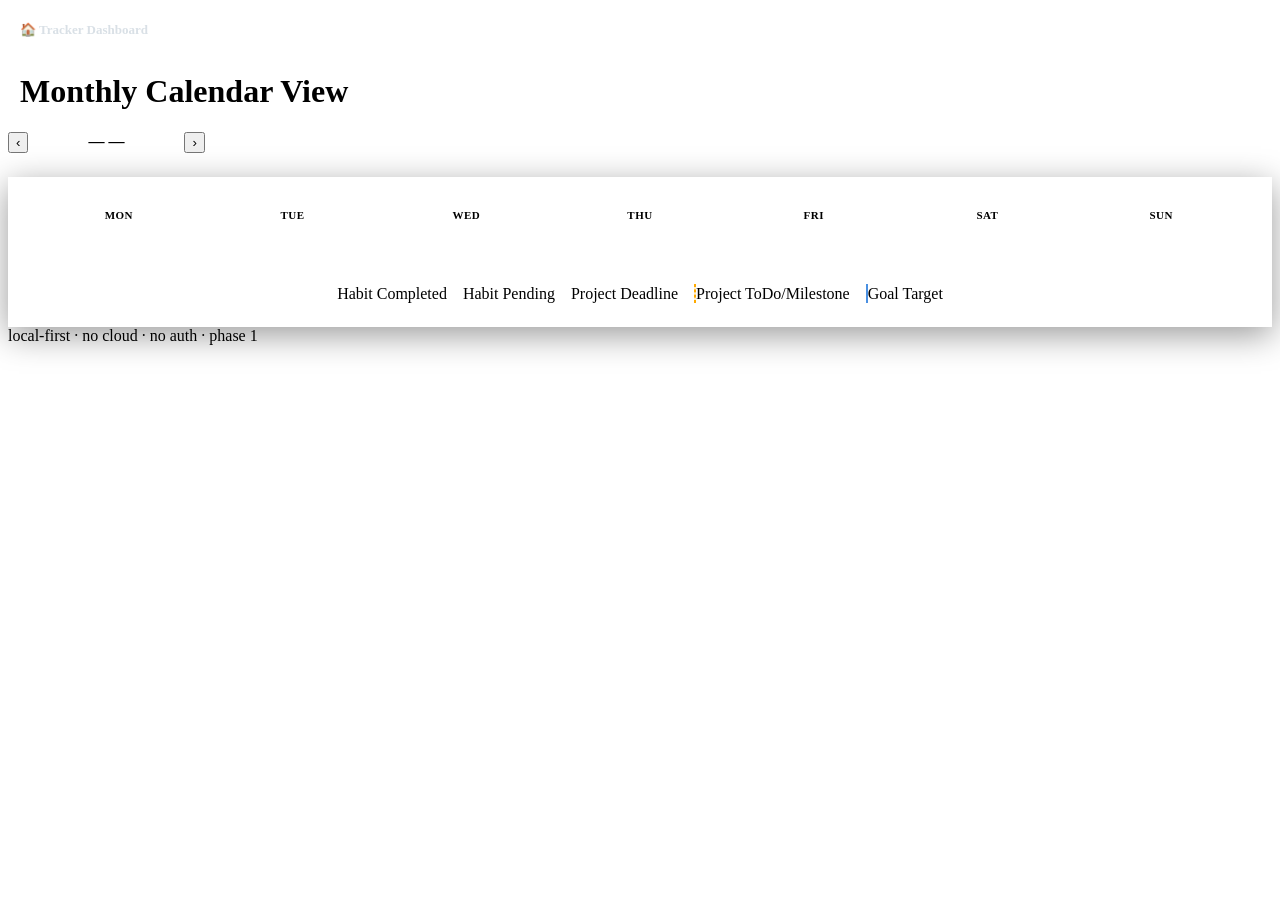
==== frontend/calendar.html @ 1fde1a18 "Initial setup" ====
<!DOCTYPE html>
<html lang="en">
<head>
  <meta charset="UTF-8" />
  <meta name="viewport" content="width=device-width, initial-scale=1.0" />
  <title>Productivity Tracker - Monthly Calendar</title>
  <link rel="icon" type="image/svg+xml" href="/static/favicon.svg" />
  <link rel="stylesheet" href="/static/css/style.css" />
  <link rel="stylesheet" href="/static/css/strategic.css" />
  <style>
    /* Dedicated Calendar Visual Stylings */
    .calendar-wrapper {
      display: flex;
      flex-direction: column;
      gap: 20px;
      margin-top: 24px;
    }
    
    .calendar-grid-container {
      background: var(--panel);
      border: 1px solid var(--border);
      border-radius: var(--radius);
      padding: 24px;
      box-shadow: 0 8px 32px rgba(0,0,0,0.4);
      position: relative;
    }
    
    .calendar-grid-container::before {
      content: "";
      position: absolute;
      top: 0;
      left: 0;
      width: 100%;
      height: 4px;
      background: linear-gradient(90deg, var(--green), #4a90e2, #ffaa00);
      border-top-left-radius: var(--radius);
      border-top-right-radius: var(--radius);
    }
    
    .calendar-month-grid {
      display: grid;
      grid-template-columns: repeat(7, 1fr);
      gap: 8px;
      margin-top: 16px;
    }
    
    .calendar-weekday-header {
      text-align: center;
      font-size: 11px;
      font-weight: 700;
      color: var(--muted);
      text-transform: uppercase;
      letter-spacing: 0.5px;
      padding: 8px 0;
      border-bottom: 1px solid var(--border);
    }
    
    .calendar-day-cell {
      background: rgba(255, 255, 255, 0.01);
      border: 1px solid var(--border);
      border-radius: 8px;
      min-height: 120px;
      padding: 8px;
      display: flex;
      flex-direction: column;
      gap: 6px;
      transition: all 0.2s;
      position: relative;
      overflow-y: auto;
    }
    
    .calendar-day-cell:hover {
      background: rgba(255, 255, 255, 0.03);
      border-color: var(--border-2);
      transform: translateY(-2px);
    }
    
    .calendar-day-cell--empty {
      background: transparent;
      border-color: rgba(255, 255, 255, 0.02);
      pointer-events: none;
    }
    
    .calendar-day-cell--today {
      background: rgba(84, 209, 79, 0.03);
      border-color: var(--green);
      box-shadow: inset 0 0 12px rgba(84, 209, 79, 0.1);
    }
    
    .calendar-day-number {
      font-size: 12px;
      font-weight: 700;
      color: var(--text);
      display: inline-flex;
      align-items: center;
      justify-content: center;
      width: 24px;
      height: 24px;
      border-radius: 50%;
    }
    
    .calendar-day-cell--today .calendar-day-number {
      background: var(--green);
      color: #000;
    }
    
    /* Calendar item pills */
    .calendar-item-pill {
      font-size: 9px;
      font-weight: 600;
      padding: 3px 6px;
      border-radius: 4px;
      white-space: nowrap;
      text-overflow: ellipsis;
      overflow: hidden;
      display: flex;
      align-items: center;
      gap: 4px;
      width: 100%;
    }
    
    .calendar-item-pill--task-done {
      background: rgba(84, 209, 79, 0.15);
      color: var(--green);
      border: 1px solid rgba(84, 209, 79, 0.2);
    }
    
    .calendar-item-pill--task-pending {
      background: rgba(255, 255, 255, 0.03);
      color: var(--muted);
      border: 1px solid var(--border);
    }
    
    .calendar-item-pill--project {
      background: rgba(255, 122, 112, 0.15);
      color: var(--danger);
      border: 1px solid rgba(255, 122, 112, 0.2);
      font-weight: 700;
    }
    
    .calendar-item-pill--goal {
      background: rgba(74, 144, 226, 0.15);
      color: #4a90e2;
      border: 1px solid rgba(74, 144, 226, 0.2);
    }
    
    .calendar-item-pill--milestone {
      background: rgba(255, 170, 0, 0.1);
      color: #ffaa00;
      border: 1px dashed rgba(255, 170, 0, 0.3);
    }
    
    .calendar-legend-bar {
      display: flex;
      flex-wrap: wrap;
      gap: 16px;
      margin-top: 16px;
      padding-top: 16px;
      border-top: 1px solid var(--border);
      justify-content: center;
    }
  </style>
</head>
<body>

<div id="loading-overlay">
  <div class="spinner"></div>
</div>

<div class="app">
  <header class="app-header">
    <div class="header-top">
      <div class="header-month">
        <a href="/" class="nav-btn" style="text-decoration: none; font-size: 13px; padding: 6px 12px; height: 32px; display: inline-flex; align-items: center; gap: 6px; border: 1px solid var(--border); border-radius: 6px; background: rgba(255,255,255,0.03); color: #d9e0e6; font-weight: 600; cursor: pointer;">
          🏠 Tracker Dashboard
        </a>
        <h1 class="month-title" style="margin-left: 12px;">Monthly Calendar View</h1>
      </div>
      
      <div class="header-stats-grid" style="display: flex; gap: 8px; align-items: center;">
        <button class="nav-btn" id="cal-prev-month" title="Previous Month">‹</button>
        <span id="cal-month-label" style="font-size: 16px; font-weight: 700; color: var(--text); min-width: 140px; text-align: center;">— —</span>
        <button class="nav-btn" id="cal-next-month" title="Next Month">›</button>
      </div>
    </div>
  </header>

  <div class="calendar-wrapper">
    <div class="calendar-grid-container">
      <div style="display: grid; grid-template-columns: repeat(7, 1fr); text-align: center; border-bottom: 1px solid var(--border); padding-bottom: 8px;">
        <div class="calendar-weekday-header">Mon</div>
        <div class="calendar-weekday-header">Tue</div>
        <div class="calendar-weekday-header">Wed</div>
        <div class="calendar-weekday-header">Thu</div>
        <div class="calendar-weekday-header">Fri</div>
        <div class="calendar-weekday-header">Sat</div>
        <div class="calendar-weekday-header">Sun</div>
      </div>
      
      <div class="calendar-month-grid" id="calendar-grid-body">
        <!-- Day cells injected dynamically -->
      </div>
      
      <!-- Calendar Legend -->
      <div class="calendar-legend-bar">
        <span class="legend-item"><span class="legend-swatch" style="background: rgba(84, 209, 79, 0.2); border: 1px solid var(--green);"></span> Habit Completed</span>
        <span class="legend-item"><span class="legend-swatch" style="background: rgba(255, 255, 255, 0.05); border: 1px solid var(--border);"></span> Habit Pending</span>
        <span class="legend-item"><span class="legend-swatch" style="background: rgba(255, 122, 112, 0.2); border: 1px solid var(--danger);"></span> Project Deadline</span>
        <span class="legend-item"><span class="legend-swatch" style="background: rgba(255, 170, 0, 0.2); border: 1px dashed #ffaa00;"></span> Project ToDo/Milestone</span>
        <span class="legend-item"><span class="legend-swatch" style="background: rgba(74, 144, 226, 0.2); border: 1px solid #4a90e2;"></span> Goal Target</span>
      </div>
    </div>
  </div>

  <footer class="app-footer">
    local-first · no cloud · no auth · phase 1
  </footer>
</div>

<div id="toast" role="status" aria-live="polite"></div>

<script type="module" src="/static/js/calendar.js"></script>
</body>
</html>
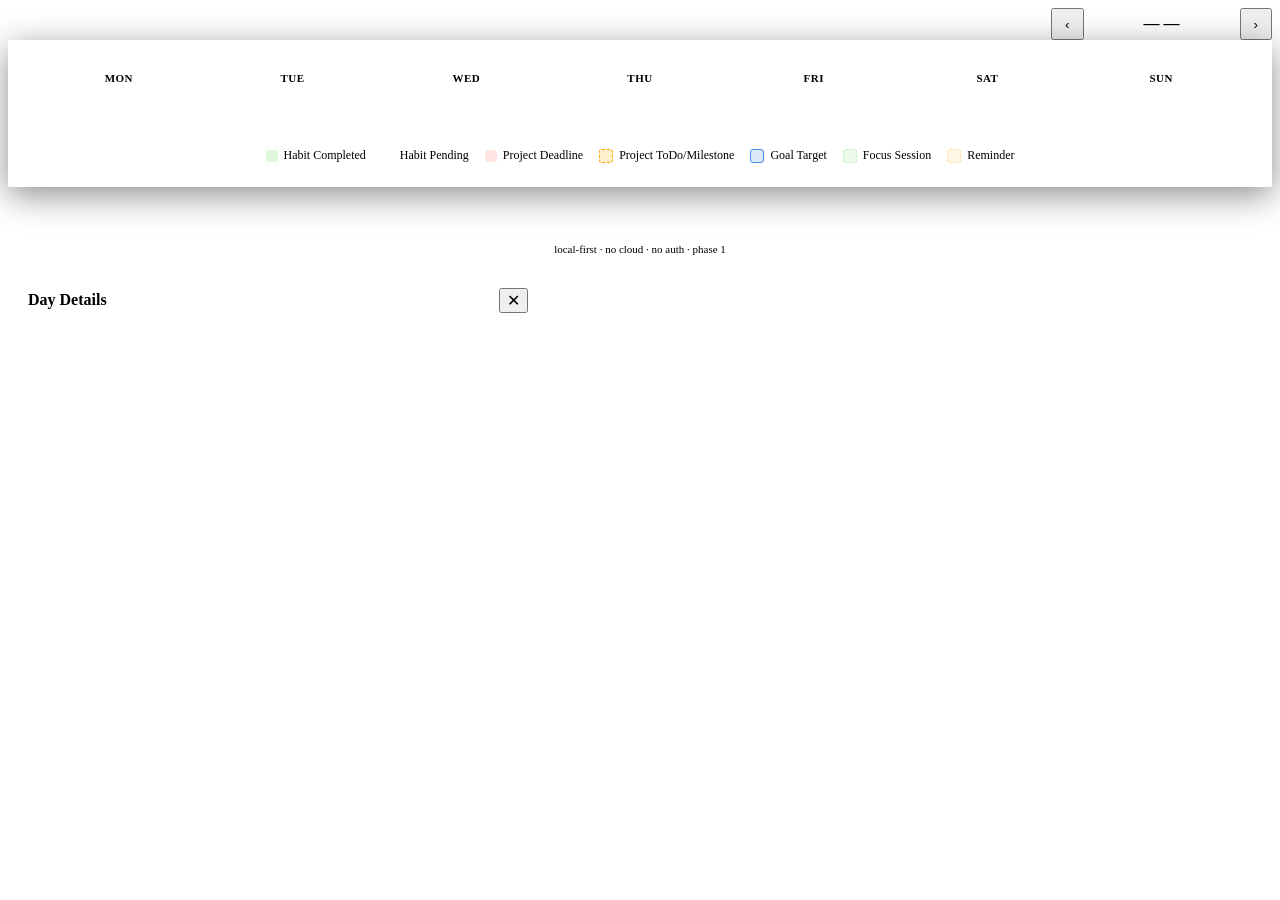
==== commit 76eca1c0: "refactor: implement resilient multi-provider AI fallback chain & clean codebase" ====
--- a/frontend/calendar.html
+++ b/frontend/calendar.html
@@ -8,12 +8,11 @@
   <link rel="stylesheet" href="/static/css/style.css" />
   <link rel="stylesheet" href="/static/css/strategic.css" />
   <style>
-    /* Dedicated Calendar Visual Stylings */
+    /* Dedicated Calendar Visual Stylings aligned with HSL colors */
     .calendar-wrapper {
       display: flex;
       flex-direction: column;
       gap: 20px;
-      margin-top: 24px;
     }
     
     .calendar-grid-container {
@@ -21,7 +20,7 @@
       border: 1px solid var(--border);
       border-radius: var(--radius);
       padding: 24px;
-      box-shadow: 0 8px 32px rgba(0,0,0,0.4);
+      box-shadow: 0 8px 32px rgba(0,0,0,0.45);
       position: relative;
     }
     
@@ -32,7 +31,7 @@
       left: 0;
       width: 100%;
       height: 4px;
-      background: linear-gradient(90deg, var(--green), #4a90e2, #ffaa00);
+      background: linear-gradient(90deg, var(--green), var(--info), var(--warning));
       border-top-left-radius: var(--radius);
       border-top-right-radius: var(--radius);
     }
@@ -71,7 +70,7 @@
     
     .calendar-day-cell:hover {
       background: rgba(255, 255, 255, 0.03);
-      border-color: var(--border-2);
+      border-color: var(--border-active);
       transform: translateY(-2px);
     }
     
@@ -149,6 +148,18 @@
       color: #ffaa00;
       border: 1px dashed rgba(255, 170, 0, 0.3);
     }
+
+    .calendar-item-pill--focus {
+      background: rgba(84, 209, 79, 0.1);
+      color: var(--green);
+      border: 1px dashed rgba(84, 209, 79, 0.3);
+    }
+
+    .calendar-item-pill--reminder {
+      background: rgba(255, 170, 0, 0.1);
+      color: #ffaa00;
+      border: 1px dashed rgba(255, 170, 0, 0.3);
+    }
     
     .calendar-legend-bar {
       display: flex;
@@ -163,62 +174,78 @@
 </head>
 <body>
 
+<!-- Loading overlay -->
 <div id="loading-overlay">
   <div class="spinner"></div>
 </div>
 
-<div class="app">
-  <header class="app-header">
-    <div class="header-top">
-      <div class="header-month">
-        <a href="/" class="nav-btn" style="text-decoration: none; font-size: 13px; padding: 6px 12px; height: 32px; display: inline-flex; align-items: center; gap: 6px; border: 1px solid var(--border); border-radius: 6px; background: rgba(255,255,255,0.03); color: #d9e0e6; font-weight: 600; cursor: pointer;">
-          🏠 Tracker Dashboard
-        </a>
-        <h1 class="month-title" style="margin-left: 12px;">Monthly Calendar View</h1>
+<div class="app-layout-shell">
+  <!-- Sidebar Navigation Container -->
+  <nav id="sidebar-nav-container"></nav>
+
+  <!-- Main Content Area -->
+  <main class="main-content-area">
+    <div class="app">
+      <!-- Calendar Navigation Bar -->
+      <div style="display: flex; justify-content: flex-end; margin-bottom: var(--space-md);">
+        <div style="display: flex; gap: 8px; align-items: center;">
+          <button class="ui-btn ui-btn-secondary" id="cal-prev-month" title="Previous Month" style="padding: 0 12px; height: 32px;">‹</button>
+          <span id="cal-month-label" style="font-size: 16px; font-weight: 700; color: var(--text); min-width: 140px; text-align: center;">— —</span>
+          <button class="ui-btn ui-btn-secondary" id="cal-next-month" title="Next Month" style="padding: 0 12px; height: 32px;">›</button>
+        </div>
       </div>
-      
-      <div class="header-stats-grid" style="display: flex; gap: 8px; align-items: center;">
-        <button class="nav-btn" id="cal-prev-month" title="Previous Month">‹</button>
-        <span id="cal-month-label" style="font-size: 16px; font-weight: 700; color: var(--text); min-width: 140px; text-align: center;">— —</span>
-        <button class="nav-btn" id="cal-next-month" title="Next Month">›</button>
+
+      <div class="calendar-wrapper">
+        <div class="calendar-grid-container">
+          <div style="display: grid; grid-template-columns: repeat(7, 1fr); text-align: center; border-bottom: 1px solid var(--border); padding-bottom: 8px;">
+            <div class="calendar-weekday-header">Mon</div>
+            <div class="calendar-weekday-header">Tue</div>
+            <div class="calendar-weekday-header">Wed</div>
+            <div class="calendar-weekday-header">Thu</div>
+            <div class="calendar-weekday-header">Fri</div>
+            <div class="calendar-weekday-header">Sat</div>
+            <div class="calendar-weekday-header">Sun</div>
+          </div>
+          
+          <div class="calendar-month-grid" id="calendar-grid-body">
+            <!-- Day cells injected dynamically -->
+          </div>
+          
+          <!-- Calendar Legend -->
+          <div class="calendar-legend-bar" style="font-size: 12px;">
+            <span class="legend-item" style="display: flex; align-items: center; gap: 6px;"><span class="legend-swatch" style="width: 12px; height: 12px; border-radius: 3px; background: rgba(84, 209, 79, 0.2); border: 1px solid var(--green);"></span> Habit Completed</span>
+            <span class="legend-item" style="display: flex; align-items: center; gap: 6px;"><span class="legend-swatch" style="width: 12px; height: 12px; border-radius: 3px; background: rgba(255, 255, 255, 0.05); border: 1px solid var(--border);"></span> Habit Pending</span>
+            <span class="legend-item" style="display: flex; align-items: center; gap: 6px;"><span class="legend-swatch" style="width: 12px; height: 12px; border-radius: 3px; background: rgba(255, 122, 112, 0.2); border: 1px solid var(--danger);"></span> Project Deadline</span>
+            <span class="legend-item" style="display: flex; align-items: center; gap: 6px;"><span class="legend-swatch" style="width: 12px; height: 12px; border-radius: 3px; background: rgba(255, 170, 0, 0.2); border: 1px dashed #ffaa00;"></span> Project ToDo/Milestone</span>
+            <span class="legend-item" style="display: flex; align-items: center; gap: 6px;"><span class="legend-swatch" style="width: 12px; height: 12px; border-radius: 3px; background: rgba(74, 144, 226, 0.2); border: 1px solid #4a90e2;"></span> Goal Target</span>
+            <span class="legend-item" style="display: flex; align-items: center; gap: 6px;"><span class="legend-swatch" style="width: 12px; height: 12px; border-radius: 3px; background: rgba(84, 209, 79, 0.1); border: 1px dashed rgba(84, 209, 79, 0.3);"></span> Focus Session</span>
+            <span class="legend-item" style="display: flex; align-items: center; gap: 6px;"><span class="legend-swatch" style="width: 12px; height: 12px; border-radius: 3px; background: rgba(255, 170, 0, 0.1); border: 1px dashed rgba(255, 170, 0, 0.3);"></span> Reminder</span>
+          </div>
+        </div>
       </div>
+
+      <footer class="app-footer" style="margin-top: 40px; padding-top: 16px; border-top: 1px solid var(--border); font-size: 11px; color: var(--muted-2); text-align: center;">
+        local-first · no cloud · no auth · phase 1
+      </footer>
     </div>
-  </header>
-
-  <div class="calendar-wrapper">
-    <div class="calendar-grid-container">
-      <div style="display: grid; grid-template-columns: repeat(7, 1fr); text-align: center; border-bottom: 1px solid var(--border); padding-bottom: 8px;">
-        <div class="calendar-weekday-header">Mon</div>
-        <div class="calendar-weekday-header">Tue</div>
-        <div class="calendar-weekday-header">Wed</div>
-        <div class="calendar-weekday-header">Thu</div>
-        <div class="calendar-weekday-header">Fri</div>
-        <div class="calendar-weekday-header">Sat</div>
-        <div class="calendar-weekday-header">Sun</div>
-      </div>
-      
-      <div class="calendar-month-grid" id="calendar-grid-body">
-        <!-- Day cells injected dynamically -->
-      </div>
-      
-      <!-- Calendar Legend -->
-      <div class="calendar-legend-bar">
-        <span class="legend-item"><span class="legend-swatch" style="background: rgba(84, 209, 79, 0.2); border: 1px solid var(--green);"></span> Habit Completed</span>
-        <span class="legend-item"><span class="legend-swatch" style="background: rgba(255, 255, 255, 0.05); border: 1px solid var(--border);"></span> Habit Pending</span>
-        <span class="legend-item"><span class="legend-swatch" style="background: rgba(255, 122, 112, 0.2); border: 1px solid var(--danger);"></span> Project Deadline</span>
-        <span class="legend-item"><span class="legend-swatch" style="background: rgba(255, 170, 0, 0.2); border: 1px dashed #ffaa00;"></span> Project ToDo/Milestone</span>
-        <span class="legend-item"><span class="legend-swatch" style="background: rgba(74, 144, 226, 0.2); border: 1px solid #4a90e2;"></span> Goal Target</span>
-      </div>
+  </main>
+</div>
+
+<!-- Day Detail Modal -->
+<div class="modal-backdrop" id="day-detail-modal">
+  <div id="day-detail-modal-overlay" class="ui-modal-overlay"></div>
+  <div class="modal-box" style="background: var(--panel-2); border: 1px solid var(--border-2); border-radius: var(--radius); padding: 20px; max-width: 500px; width: 90%;">
+    <div class="modal-header" style="display: flex; justify-content: space-between; align-items: center; margin-bottom: 16px;">
+      <h3 id="day-detail-title" style="font-size: 16px; font-weight: 600; color: var(--text);">Day Details</h3>
+      <button class="modal-close" id="day-detail-close-btn" title="Close" style="cursor: pointer; font-size: 16px;">✕</button>
+    </div>
+    <div class="modal-body" id="day-detail-body" style="max-height: 70vh; overflow-y: auto; display: flex; flex-direction: column; gap: 16px;">
+      <!-- Dynamic details go here -->
     </div>
   </div>
-
-  <footer class="app-footer">
-    local-first · no cloud · no auth · phase 1
-  </footer>
 </div>
 
-<div id="toast" role="status" aria-live="polite"></div>
-
+<script type="module" src="/static/js/navigation.js"></script>
 <script type="module" src="/static/js/calendar.js"></script>
 </body>
 </html>
